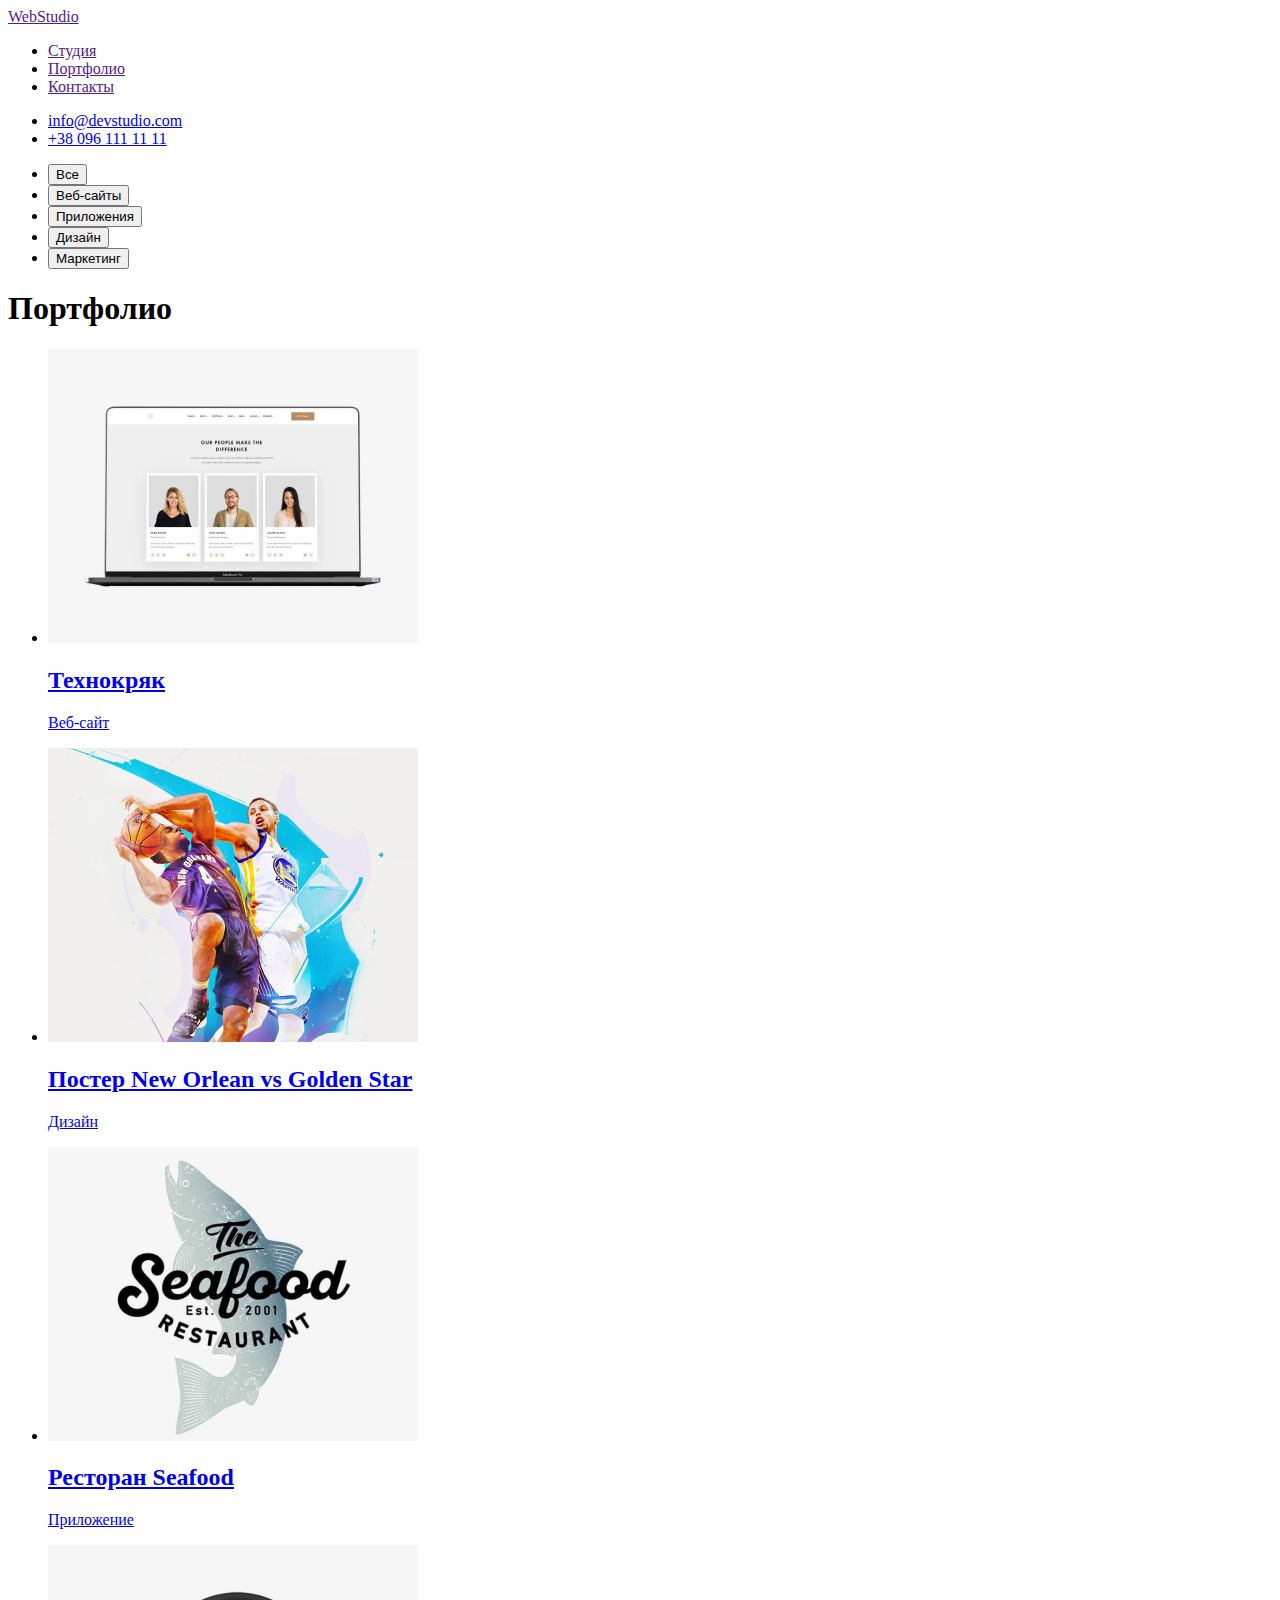
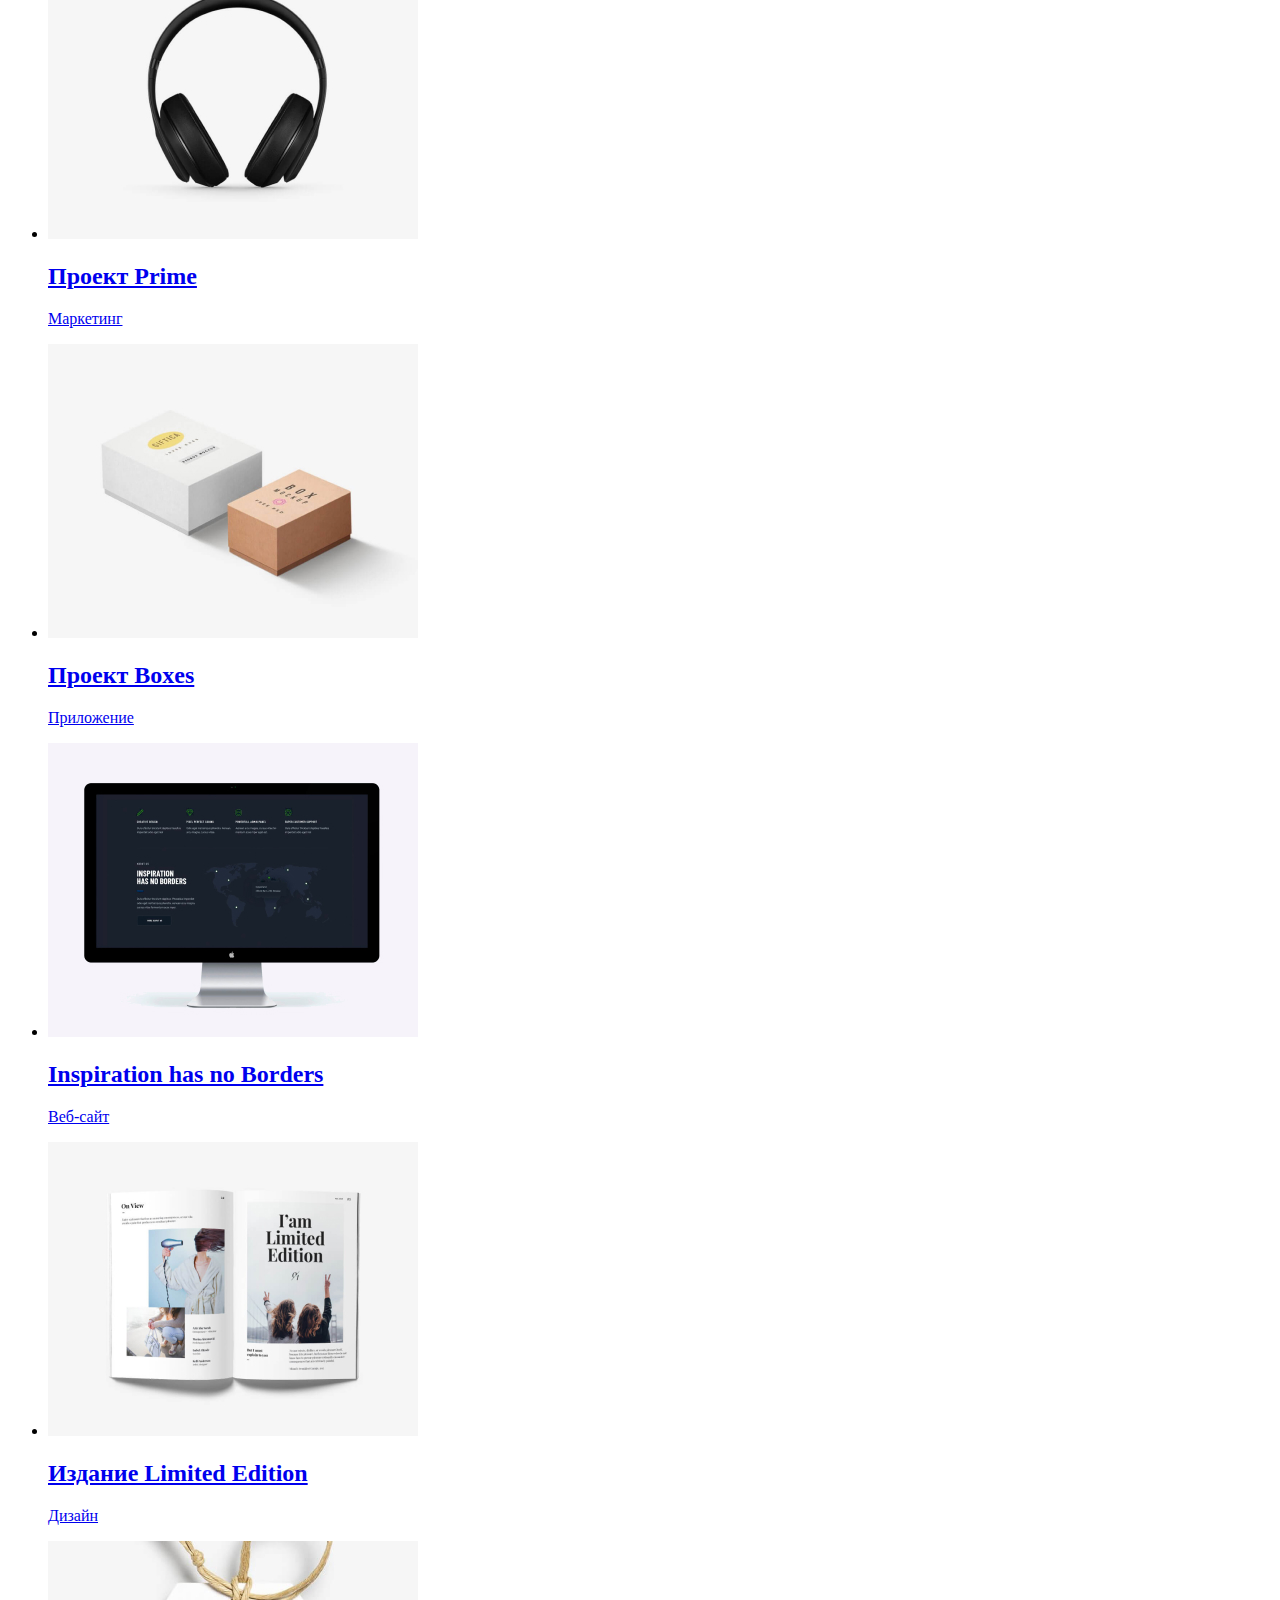
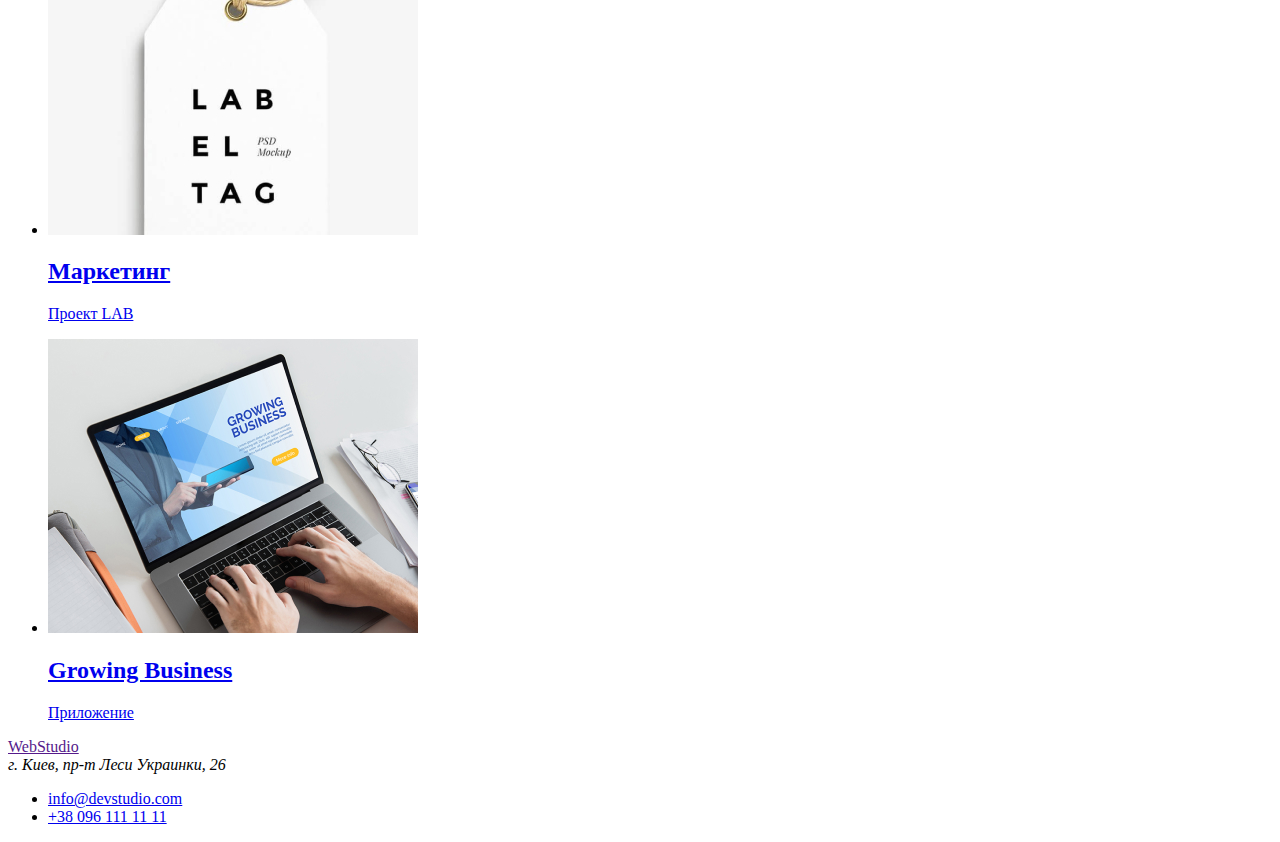
==== portfolio.html @ 073dcaa5 "Create portfolio.html" ====
<!DOCTYPE html>
<html lang="ru">

<head>
    <meta charset="UTF-8">
    <meta name="viewport" content="width=device-width, initial-scale=1.0">
    <title>WesStudio</title>
</head>

<body>
    <!--Шапка сайта-->
    <header>
        <nav>
            <a href="">WebStudio</a>

            <ul>
                <li><a href="">Студия</a></li>
                <li><a href="">Портфолио</a></li>
                <li><a href="">Контакты</a></li>
            </ul>
        </nav>

        <ul>
            <li><a href="mailto:info@devstudio.com">info@devstudio.com</a></li>
            <li><a href="tel:+380961111111">+38 096 111 11 11</a></li>
        </ul>
    </header>
    <main>
        <section>
        <ul>
         <li><button type="button">Все</button></li>
         <li><button type="button">Веб-сайты</button></li>
         <li><button type="button">Приложения</button></li>
         <li><button type="button">Дизайн</button></li>
         <li><button type="button">Маркетинг</button></li>
        </ul>

       <!-- Портфолио-->
       <h1>Портфолио</h1>

        <ul>
         <li>
             <a href="#">
             <img src="./images/Технокряк.jpg" alt="Веб-сайт Технокряк" width="370" height="294">
             <h2>Технокряк</h2>
             <p>Веб-сайт</p>
             </a>        
        </li>
         <li>
             <a href="#">
             <img src="./images/Постер.jpg" alt="Постер New Orlean vs Golden Star" width="370" height="294">
             <h2>Постер New Orlean vs Golden Star</h2>
             <p>Дизайн</p>
             </a>
        </li>
         <li>
             <a href="#">
             <img src="./images/Ресторан.jpg" alt="Ресторан Seafood" width="370" height="294">
             <h2>Ресторан Seafood</h2>
             <p>Приложение</p>
             </a>
        </li>
         <li>
             <a href="#">
             <img src="./images/Prime.jpg" alt="Проект Prime" width="370" height="294">
             <h2>Проект Prime</h2>
             <p>Маркетинг</p>
             </a>
        </li>
         <li>
             <a href="#">
             <img src="./images/Boxes.jpg" alt="Проект Boxes" width="370" height="294">
             <h2>Проект Boxes</h2>
             <p>Приложение</p>
             </a>
        </li>
         <li>
             <a href="#">
             <img src="./images/Inspiration_has_no_Borders.jpg" alt="Inspiration has no Borders" width="370" height="294">
             <h2>Inspiration has no Borders</h2>
             <p>Веб-сайт</p>
             </a>
        </li>
         <li>
             <a href="#">
             <img src="./images/Издание.jpg" alt="Издание Limited Edition" width="370" height="294"> 
             <h2>Издание Limited Edition</h2>
             <p>Дизайн</p>
             </a>
        </li>
         <li>
             <a href="#">
             <img src="./images/Lab.jpg" alt="Проект LAB" width="370" height="294">
             <h2>Маркетинг</h2>
             <p>Проект LAB</p>
             </a>
        </li>
         <li>
             <a href="#">
             <img src="./images/Growing_Business.jpg" alt="Growing Business" width="370" height="294">
             <h2>Growing Business</h2>
             <p>Приложение</p>
             </a>
        </li>
         
</ul>

        </section>
    </main>

    <!--Футер-->
    <footer>

        <a href="">WebStudio</a>

        <address>г. Киев, пр-т Леси Украинки, 26</address>

        <ul>
            <li><a href="mailto:info@devstudio.com">info@devstudio.com</a></li>
            <li><a href="tel:+380961111111">+38 096 111 11 11</a></li>
        </ul>


    </footer>

</body>

</html>
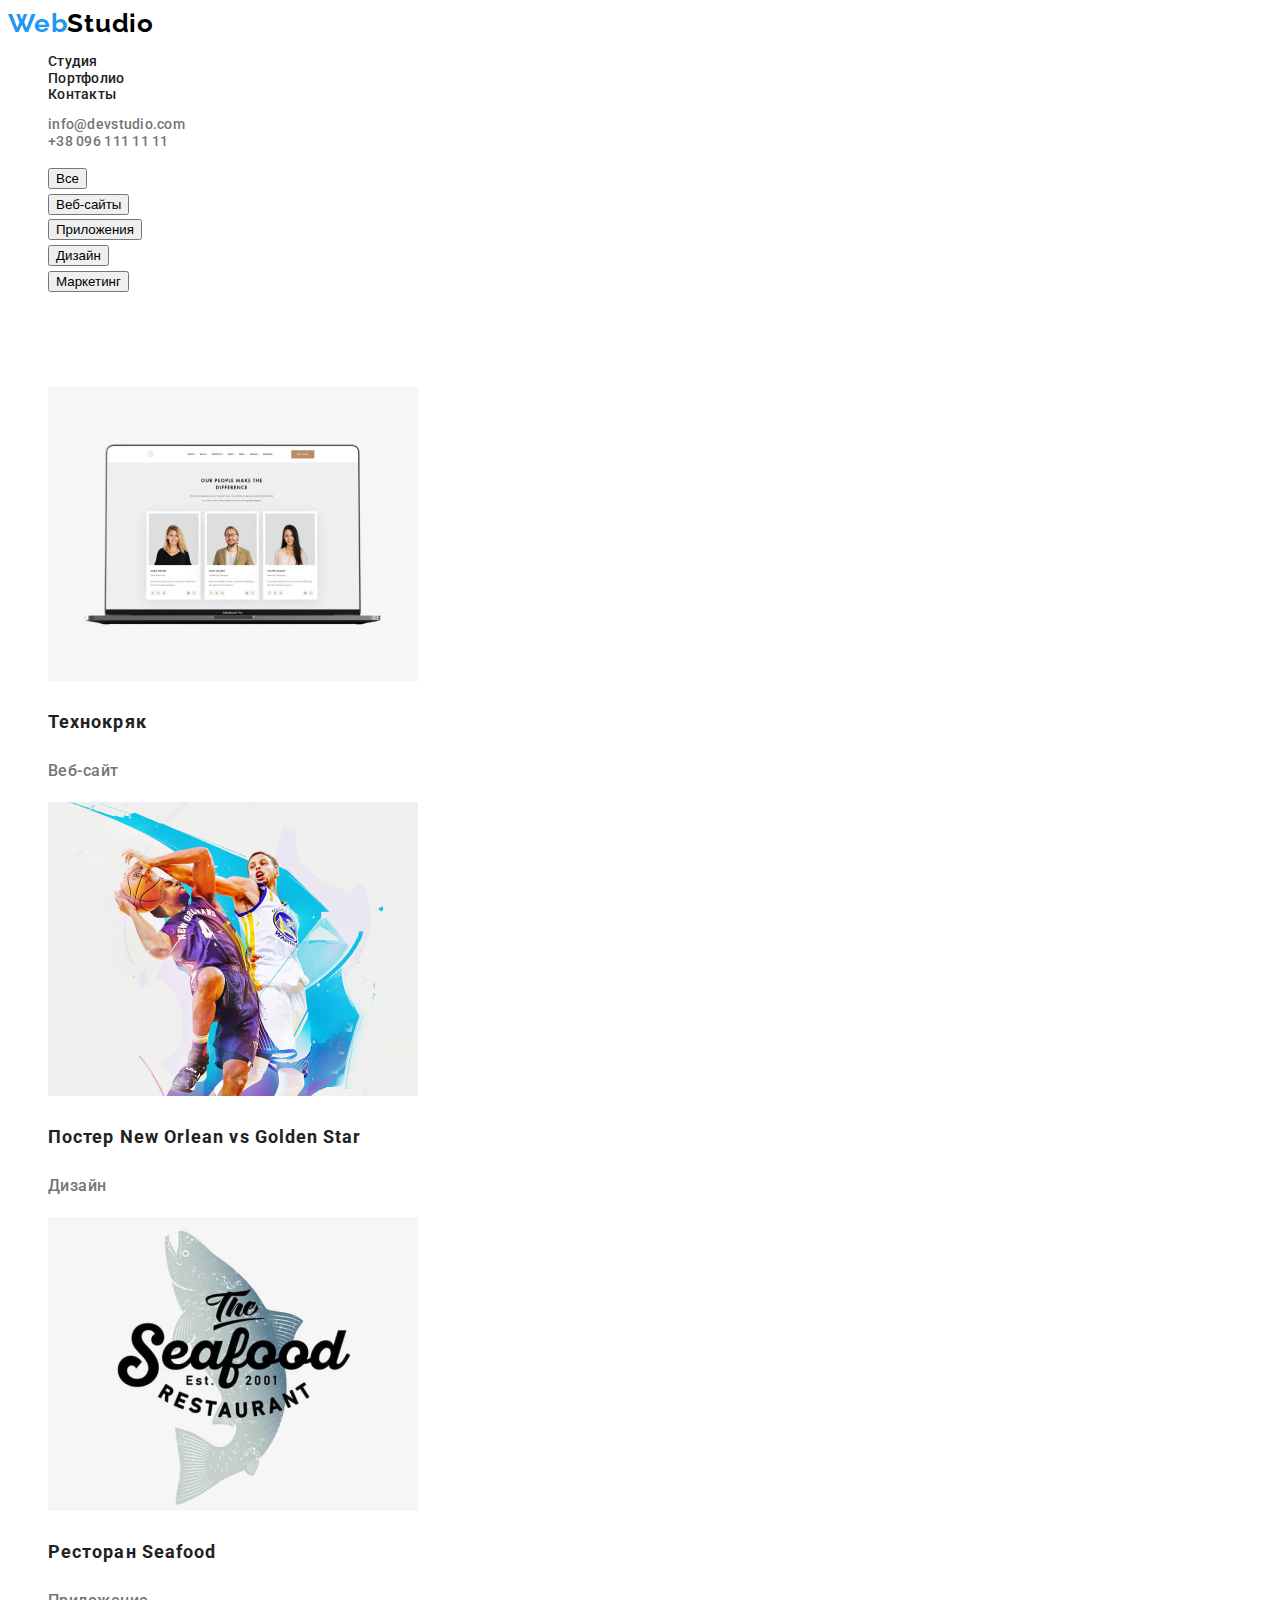
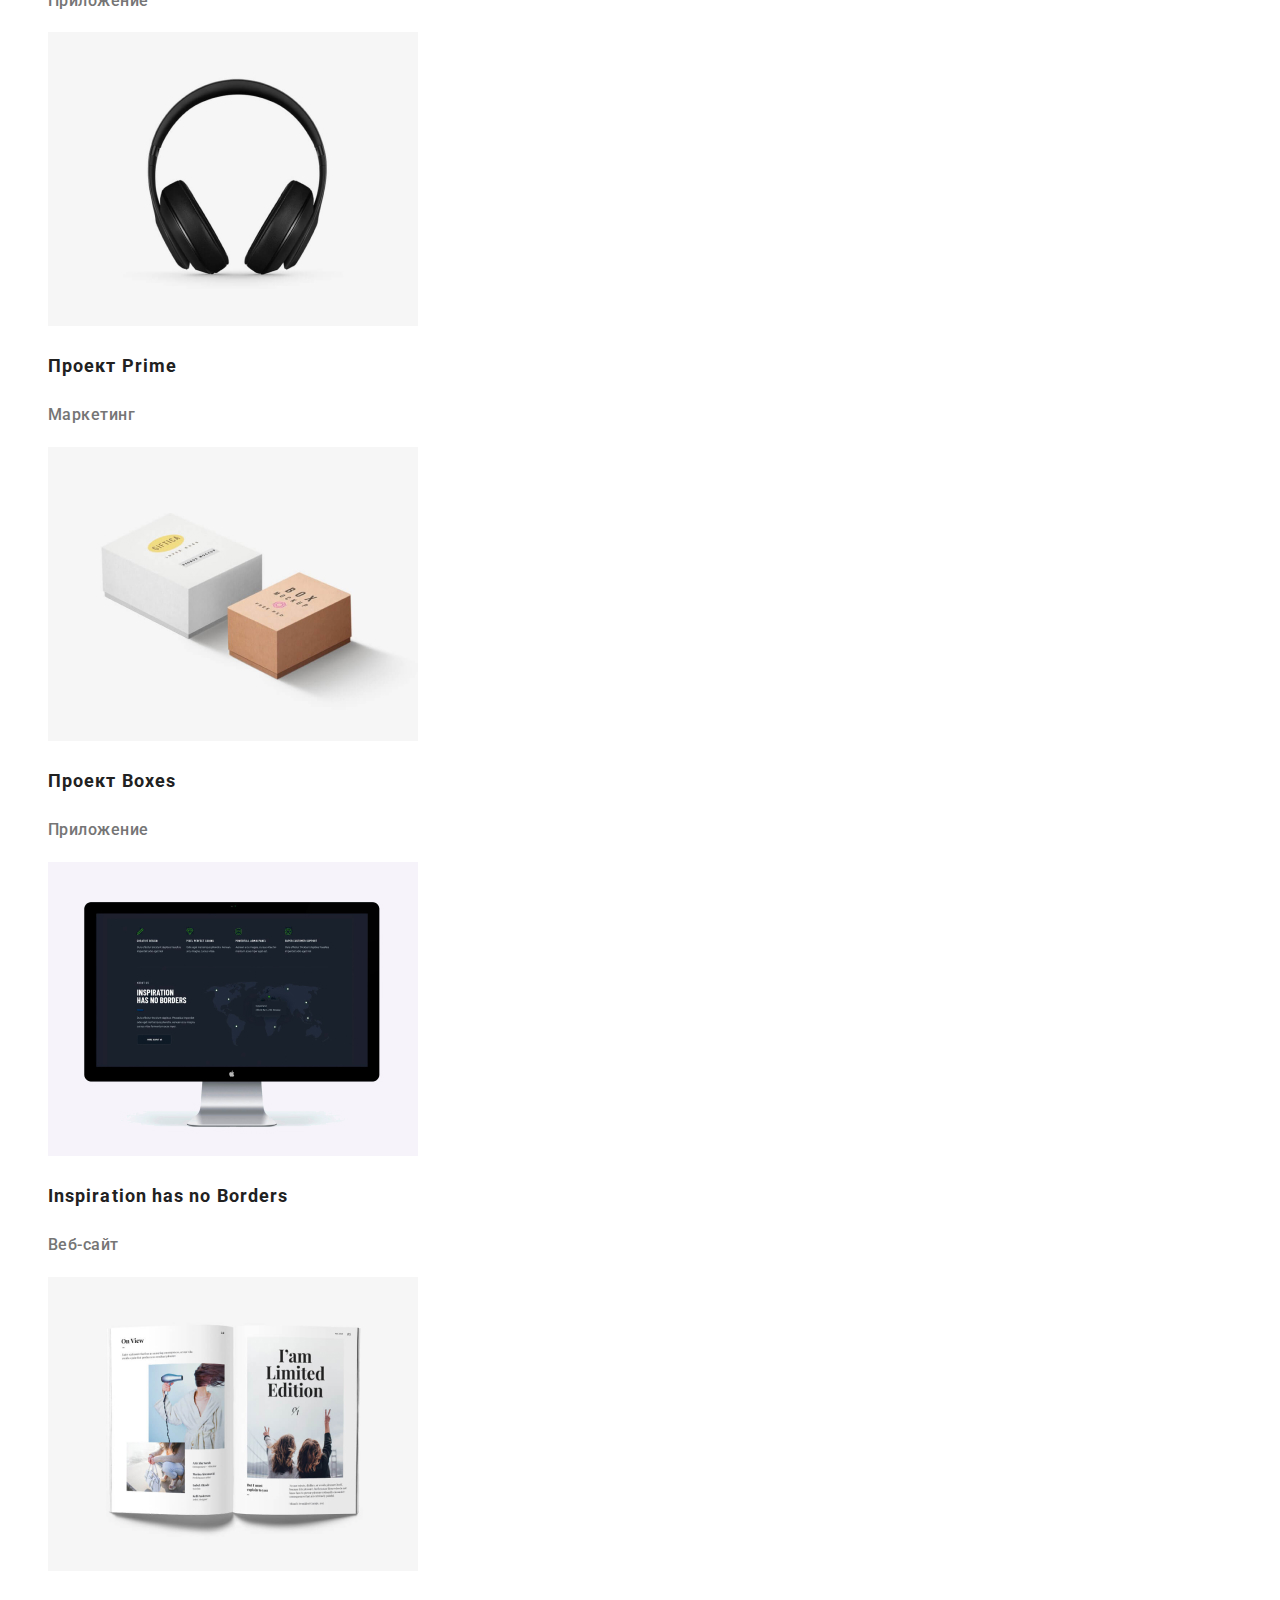
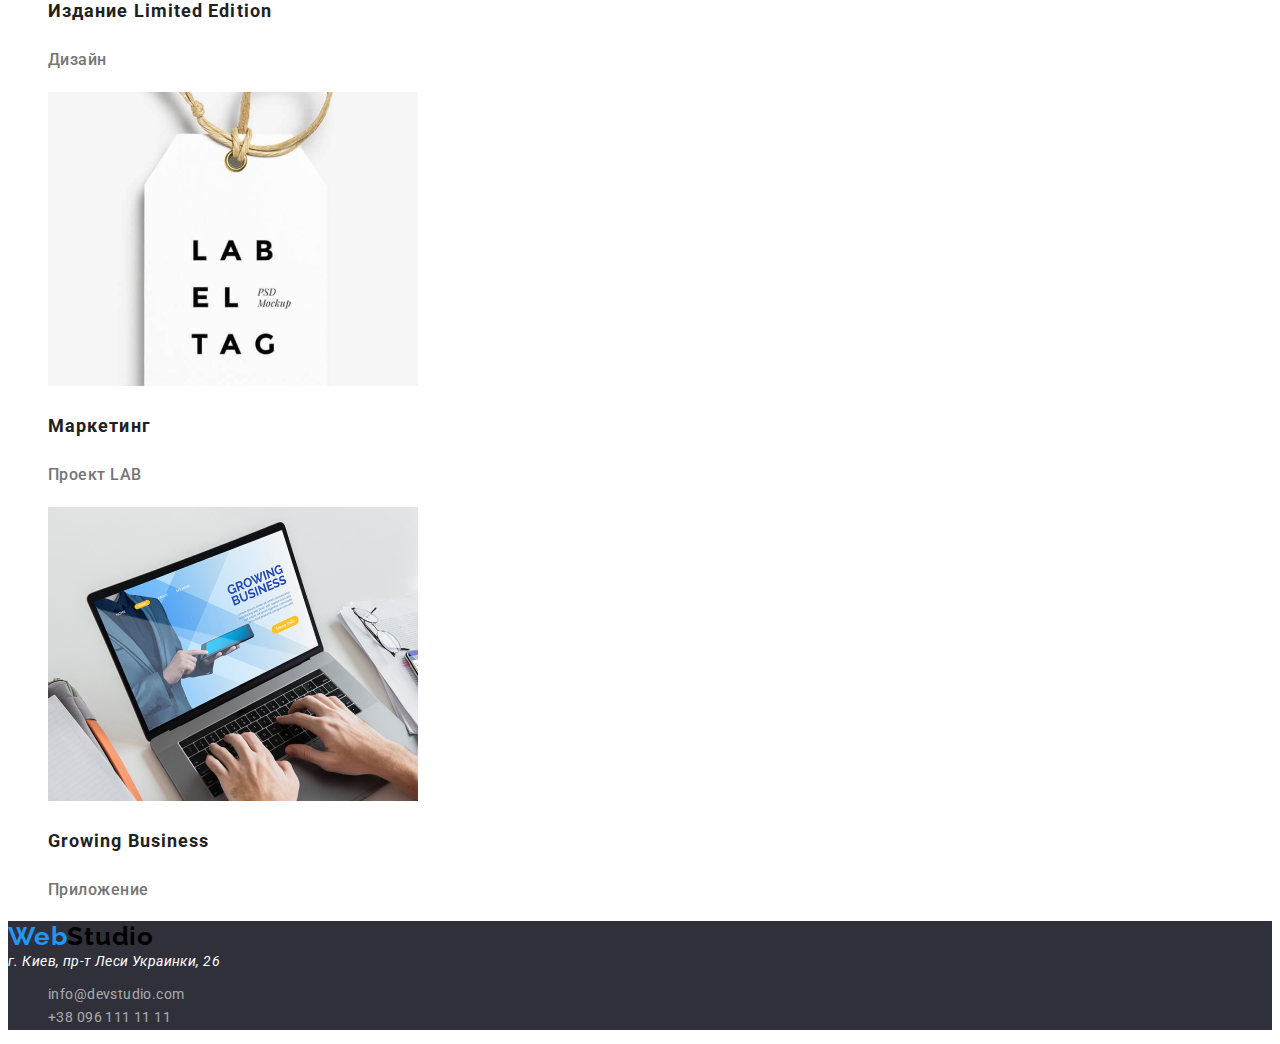
==== commit 5298c94d: "Update portfolio.html" ====
--- a/portfolio.html
+++ b/portfolio.html
@@ -2,31 +2,43 @@
 <html lang="ru">
 
 <head>
+    <link rel="stylesheet" href="https://cdnjs.cloudflare.com/ajax/libs/modern-normalize/1.0.0/modern-normalize.min.css"
+        integrity="sha512-ISS7cAi1PEhQ8jnbJpJZMd29NlhNj4AWYyLOSp2CE/CsHxTCu+r+t0D2yoJudVrd0/8fTVPUVDzY5Tvli75u/g=="
+        crossorigin="anonymous" />
+    <link rel="stylesheet" href="https://cdnjs.cloudflare.com/ajax/libs/modern-normalize/1.0.0/modern-normalize.css"
+        integrity="sha512-Zx6MlUMKSVJoQ+83OwhdILe8cSEsCzfqThJd7J/VA2UrK6Ctj85p+xzqfyuNXE5B1k25uUdmJ2OzItbBy9GHAQ=="
+        crossorigin="anonymous" />
     <meta charset="UTF-8">
     <meta name="viewport" content="width=device-width, initial-scale=1.0">
-    <title>WesStudio</title>
+    <link rel="preconnect" href="https://fonts.gstatic.com">
+    <link
+        href="https://fonts.googleapis.com/css2?family=Raleway:wght@700&family=Roboto:wght@400;500;700;900&display=swap"
+        rel="stylesheet">
+    <link rel="stylesheet" href="./css/styles.css">
+    <title>Portfolio</title>
 </head>
 
 <body>
     <!--Шапка сайта-->
-    <header>
+    <header class="header">
         <nav>
-            <a href="">WebStudio</a>
-
-            <ul>
+            <a href="#" class="logo"><span class="logotype">Web</span>Studio</a>
+    
+            <ul class="site-nav">
                 <li><a href="">Студия</a></li>
-                <li><a href="">Портфолио</a></li>
+                <li><a href="./portfolio.html">Портфолио</a></li>
                 <li><a href="">Контакты</a></li>
             </ul>
         </nav>
-
-        <ul>
+    
+        <ul class="contacts">
             <li><a href="mailto:info@devstudio.com">info@devstudio.com</a></li>
             <li><a href="tel:+380961111111">+38 096 111 11 11</a></li>
         </ul>
     </header>
+
     <main>
-        <section>
+        <section class="horizontal-buttons">
         <ul>
          <li><button type="button">Все</button></li>
          <li><button type="button">Веб-сайты</button></li>
@@ -38,7 +50,7 @@
        <!-- Портфолио-->
        <h1>Портфолио</h1>
 
-        <ul>
+        <ul class="cards">
          <li>
              <a href="#">
              <img src="./images/Технокряк.jpg" alt="Веб-сайт Технокряк" width="370" height="294">
@@ -108,17 +120,17 @@
         </section>
     </main>
 
-    <!--Футер-->
-    <footer>
+<!--Футер-->
+<footer class="footer">
 
-        <a href="">WebStudio</a>
+    <a href="#" class="logo"><span class="logotype">Web</span>Studio</a>
 
-        <address>г. Киев, пр-т Леси Украинки, 26</address>
+    <address>г. Киев, пр-т Леси Украинки, 26</address>
 
-        <ul>
-            <li><a href="mailto:info@devstudio.com">info@devstudio.com</a></li>
-            <li><a href="tel:+380961111111">+38 096 111 11 11</a></li>
-        </ul>
+    <ul class="contacts">
+        <li><a href="mailto:info@devstudio.com">info@devstudio.com</a></li>
+        <li><a href="tel:+380961111111">+38 096 111 11 11</a></li>
+    </ul>
 
 
     </footer>
--- a/css/styles.css
+++ b/css/styles.css
@@ -0,0 +1,198 @@
+body {
+  background-color: #ffffff;
+  color: #757575;
+  font-size: 14px;
+  font-family: 'Roboto', sans-serif;
+  font-weight: normal;
+  font-style: normal;
+}
+
+a {
+  text-decoration: none;
+}
+
+/* основной цвет текста #757575 */
+/* вторичный цвет текста  #212121 */
+/* акцент #2196F3 */
+/* белый #ffffff */
+/* вторичный цвет фона #2F303A #E5E5E5 #F5F4FA*/
+
+/* стилизация header */
+
+ul {
+  list-style: none;
+}
+
+.header .contacts a {
+  color: #757575;
+}
+
+.header .contacts a:hover,
+.header .contacts a:focus {
+  color: #2196f3;
+}
+
+.logo {
+  font-family: 'Raleway', sans-serif;
+  font-weight: bold;
+  font-size: 26px;
+  line-height: 1.2;
+  letter-spacing: 0.03em;
+  color: #000000;
+}
+
+.logotype {
+  color: #2196f3;
+}
+
+.site-nav a {
+  font-weight: 500;
+  line-height: 1.1;
+  letter-spacing: 0.02em;
+  color: #212121;
+}
+
+.site-nav a:hover,
+.site-nav a:focus {
+  color: #2196f3;
+}
+
+.header .site-nav-studio {
+  color: #2196f3;
+}
+
+.header .contacts a {
+  font-weight: 500;
+  line-height: 1.1;
+  letter-spacing: 0.02em;
+}
+
+/* стилизация героя */
+
+.hero {
+  background-color: #2f303a;
+}
+.hero-title {
+  font-weight: 900;
+  font-size: 44px;
+  line-height: 1.4;
+  text-align: center;
+  letter-spacing: 0.06em;
+  text-transform: uppercase;
+  color: #ffffff;
+}
+
+.button {
+  font-weight: bold;
+  font-size: 16px;
+  line-height: 1.8;
+  background-color: #2196f3;
+  color: #ffffff;
+}
+
+/* стилизация заголовков */
+
+.features .title {
+  font-weight: bold;
+  line-height: 1.1;
+  letter-spacing: 0.03em;
+  text-transform: uppercase;
+  color: #212121;
+}
+
+.section-title {
+  font-weight: bold;
+  font-size: 36px;
+  line-height: 1.2;
+  text-align: center;
+  letter-spacing: 0.03em;
+  color: #212121;
+}
+
+.names {
+  color: #212121;
+}
+
+/* особенности */
+
+.features p {
+  line-height: 1.7;
+  letter-spacing: 0.03em;
+}
+
+/* наша команда */
+.our-team {
+  background-color: #f5f4fa;
+}
+
+.names {
+  font-weight: 500;
+  font-size: 16px;
+  line-height: 1.2;
+  text-align: center;
+  letter-spacing: 0.03em;
+}
+
+.professions {
+  font-size: 16px;
+  line-height: 1.2;
+  text-align: center;
+  letter-spacing: 0.03em;
+}
+
+/* портфолио */
+
+.horizontal-buttons {
+  font-weight: 500;
+  font-size: 16px;
+  line-height: 1.6;
+  letter-spacing: 0.03em;
+  color: #ffffff;
+}
+
+li button:hover {
+  color: #ffffff;
+}
+
+li button:hover,
+li button:focus {
+  background-color: #2196f3;
+}
+
+.cards h2 {
+  font-weight: bold;
+  font-size: 18px;
+  line-height: 2;
+  letter-spacing: 0.06em;
+  color: #212121;
+}
+
+.cards p {
+  font-size: 16px;
+  line-height: 1.9;
+  letter-spacing: 0.03em;
+  color: #757575;
+}
+
+/* футер */
+
+.footer {
+  background-color: #2f303a;
+}
+
+address {
+  line-height: 0.7x;
+  letter-spacing: 0.03em;
+  color: #ffffff;
+}
+
+.footer .contacts a {
+  line-height: 1.7;
+  letter-spacing: 0.03em;
+  color: rgba(255, 255, 255, 0.6);
+}
+
+.contacts a:hover,
+.contacts a:focus {
+  color: #2196f3;
+}
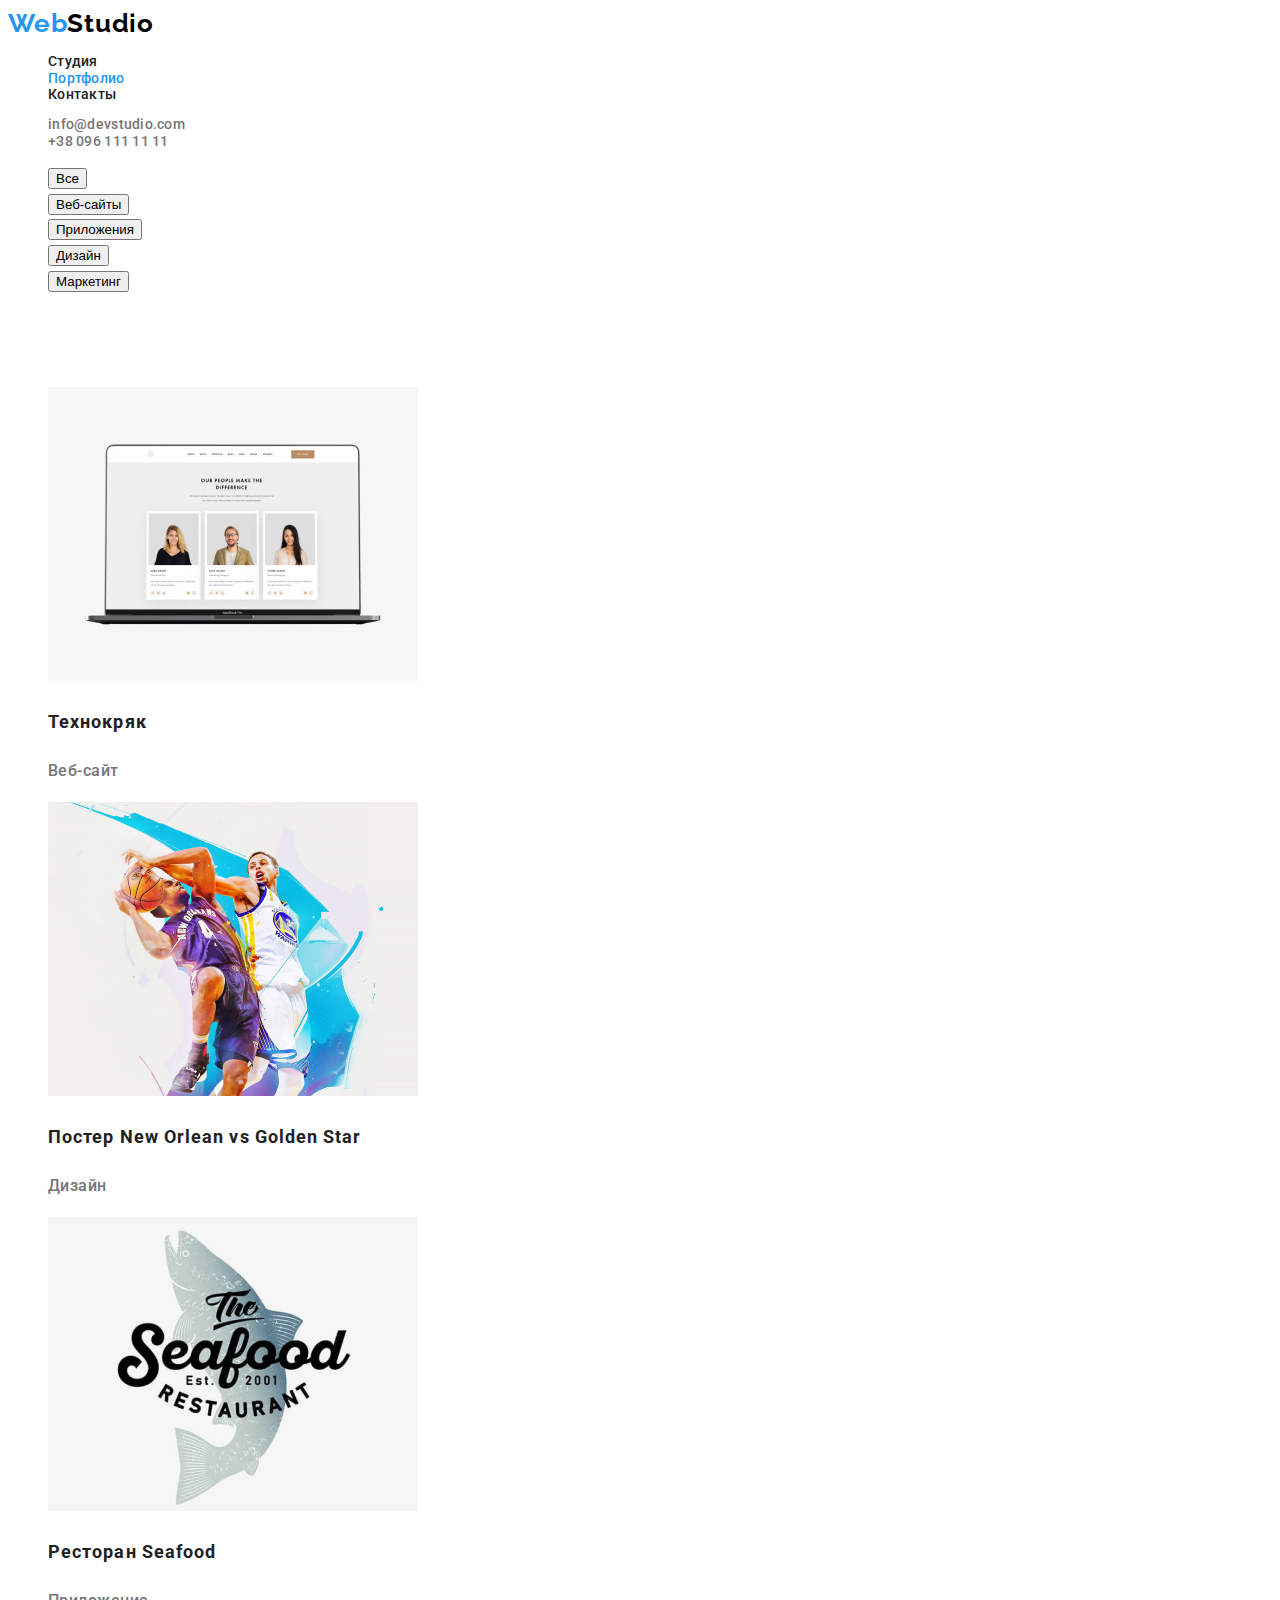
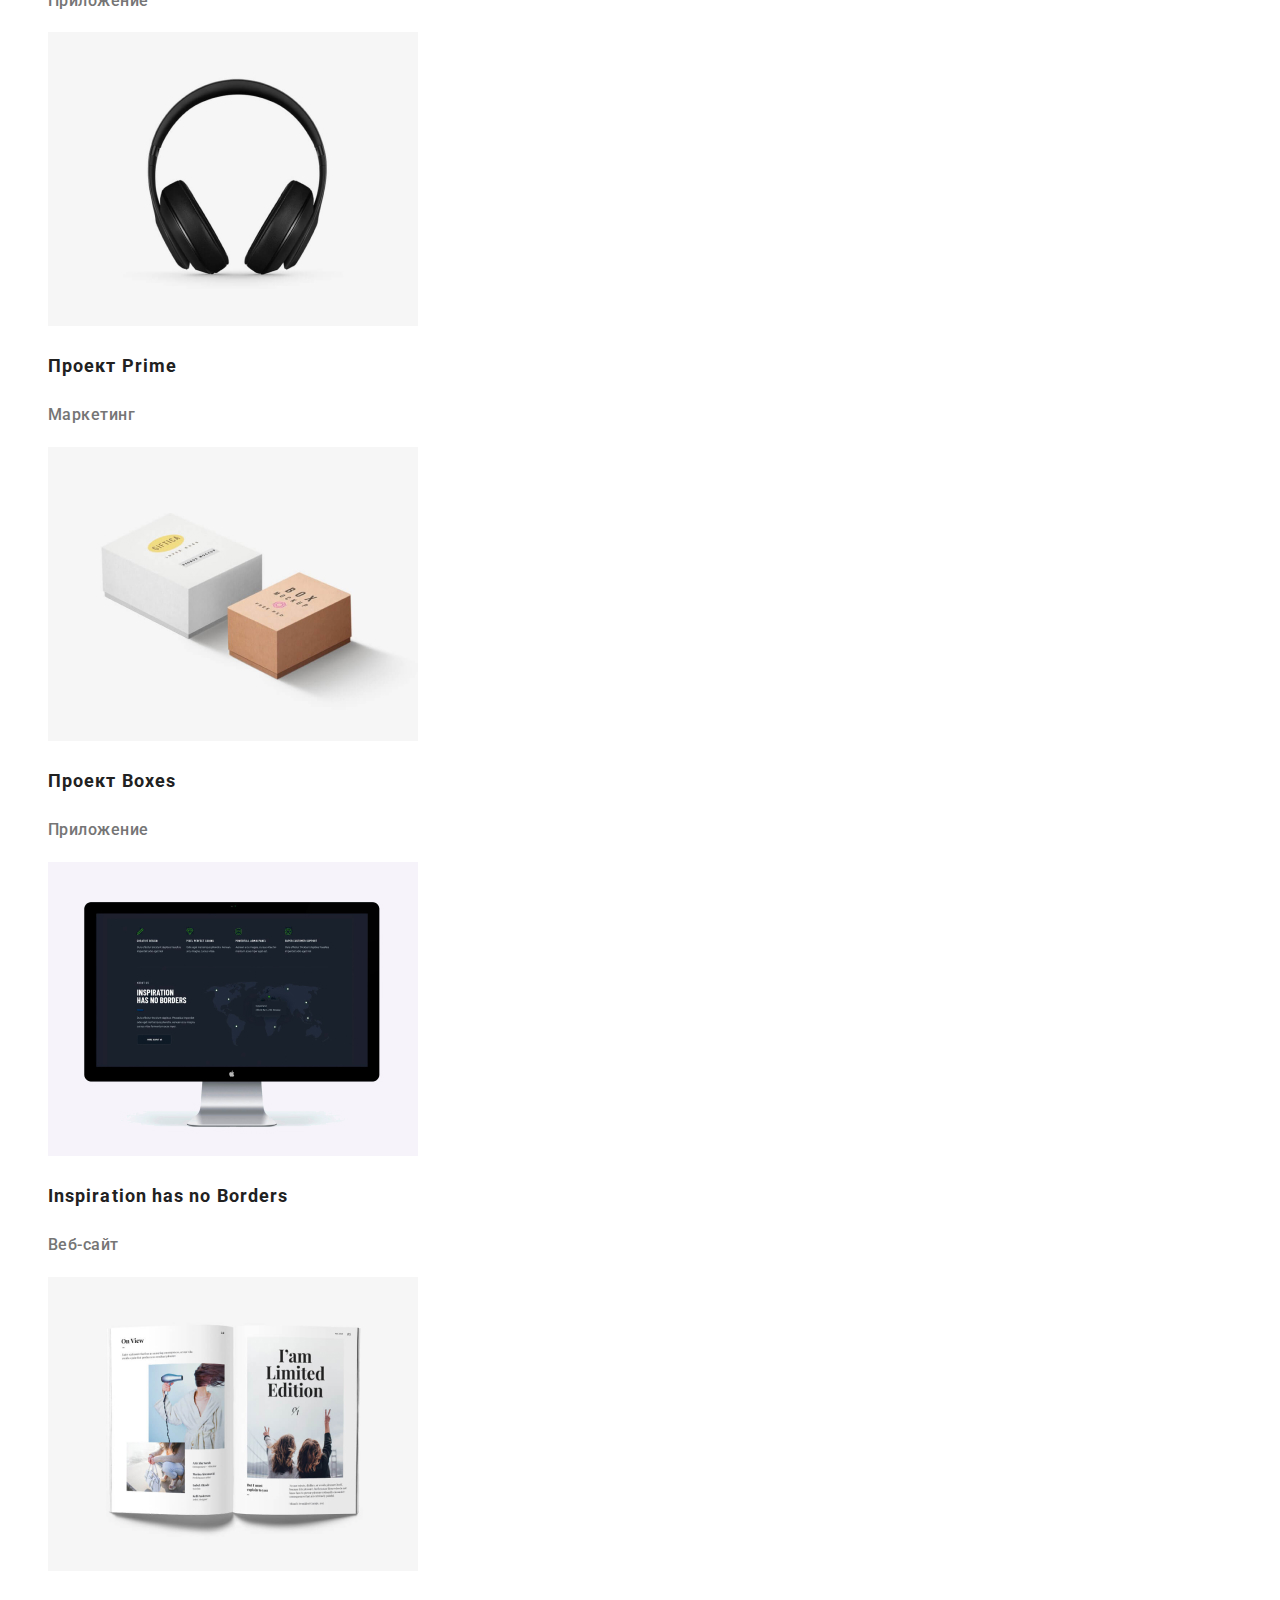
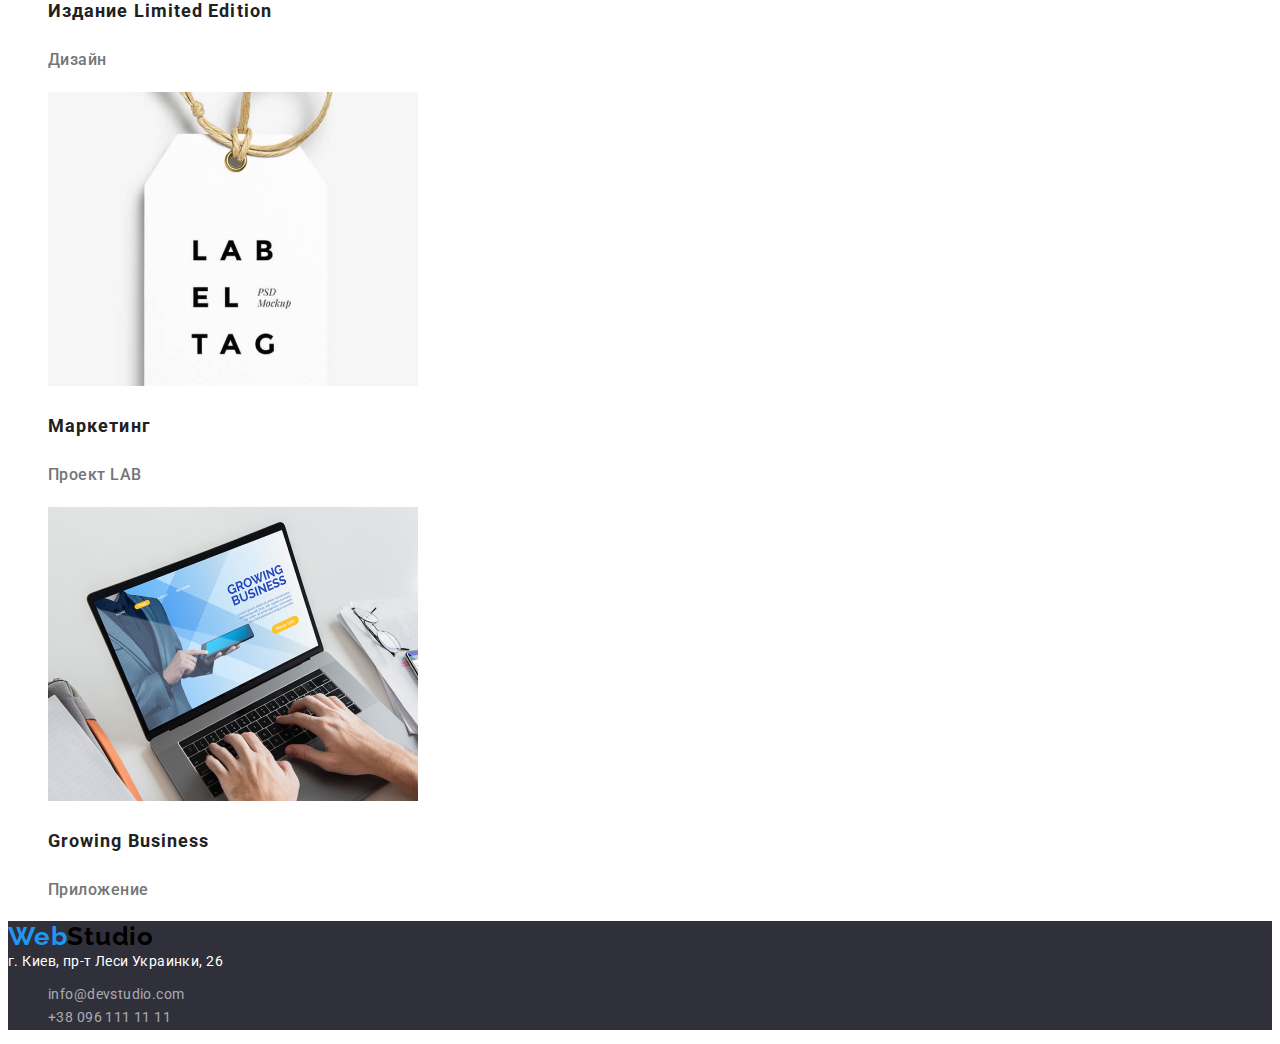
==== commit 09e5926d: "Update portfolio.html" ====
--- a/portfolio.html
+++ b/portfolio.html
@@ -25,8 +25,8 @@
             <a href="#" class="logo"><span class="logotype">Web</span>Studio</a>
     
             <ul class="site-nav">
-                <li><a href="">Студия</a></li>
-                <li><a href="./portfolio.html">Портфолио</a></li>
+                <li><a href="./index.html">Студия</a></li>
+                <li><a href="./portfolio.html" class="site-nav-studio">Портфолио</a></li>
                 <li><a href="">Контакты</a></li>
             </ul>
         </nav>
--- a/css/styles.css
+++ b/css/styles.css
@@ -76,7 +76,6 @@
   font-weight: 900;
   font-size: 44px;
   line-height: 1.4;
-  text-align: center;
   letter-spacing: 0.06em;
   text-transform: uppercase;
   color: #ffffff;
@@ -104,7 +103,6 @@
   font-weight: bold;
   font-size: 36px;
   line-height: 1.2;
-  text-align: center;
   letter-spacing: 0.03em;
   color: #212121;
 }
@@ -129,14 +127,12 @@
   font-weight: 500;
   font-size: 16px;
   line-height: 1.2;
-  text-align: center;
   letter-spacing: 0.03em;
 }
 
 .professions {
   font-size: 16px;
   line-height: 1.2;
-  text-align: center;
   letter-spacing: 0.03em;
 }
 
@@ -181,6 +177,7 @@
 }
 
 address {
+  font-style: normal;
   line-height: 0.7x;
   letter-spacing: 0.03em;
   color: #ffffff;
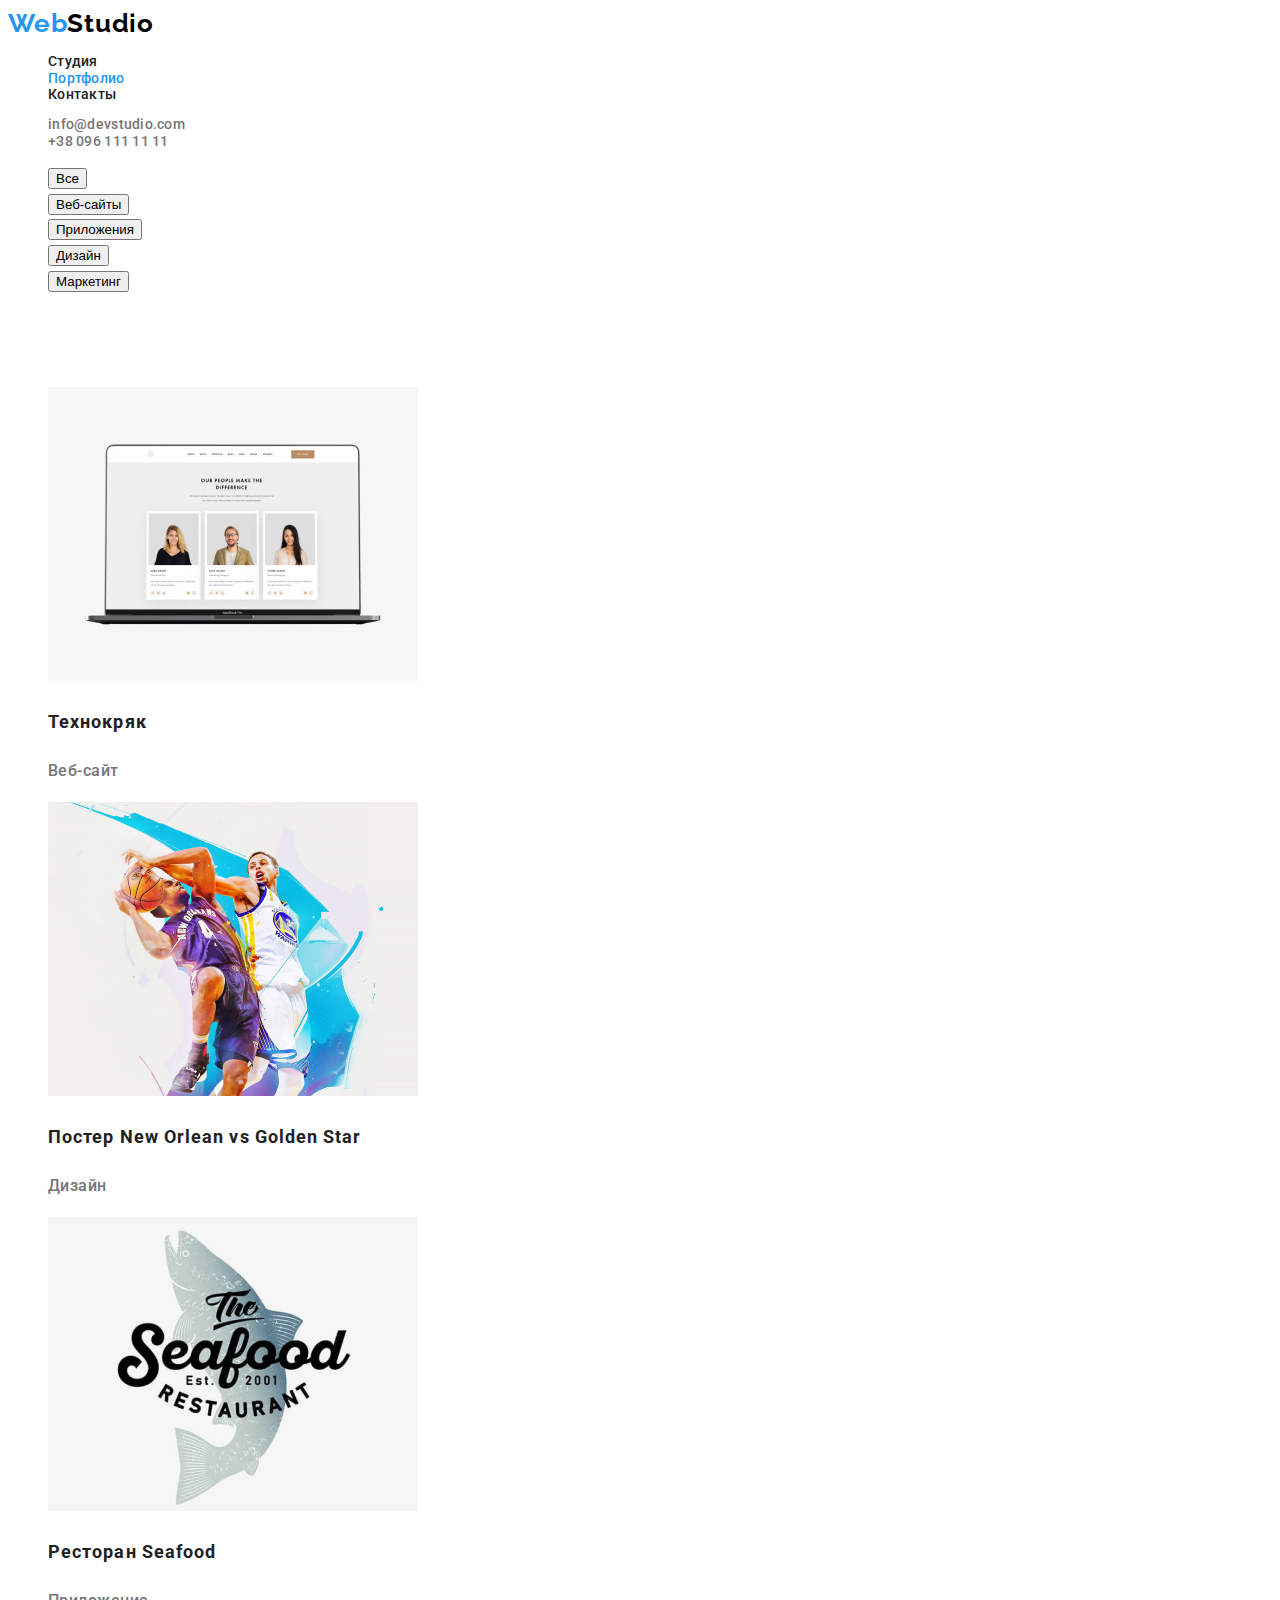
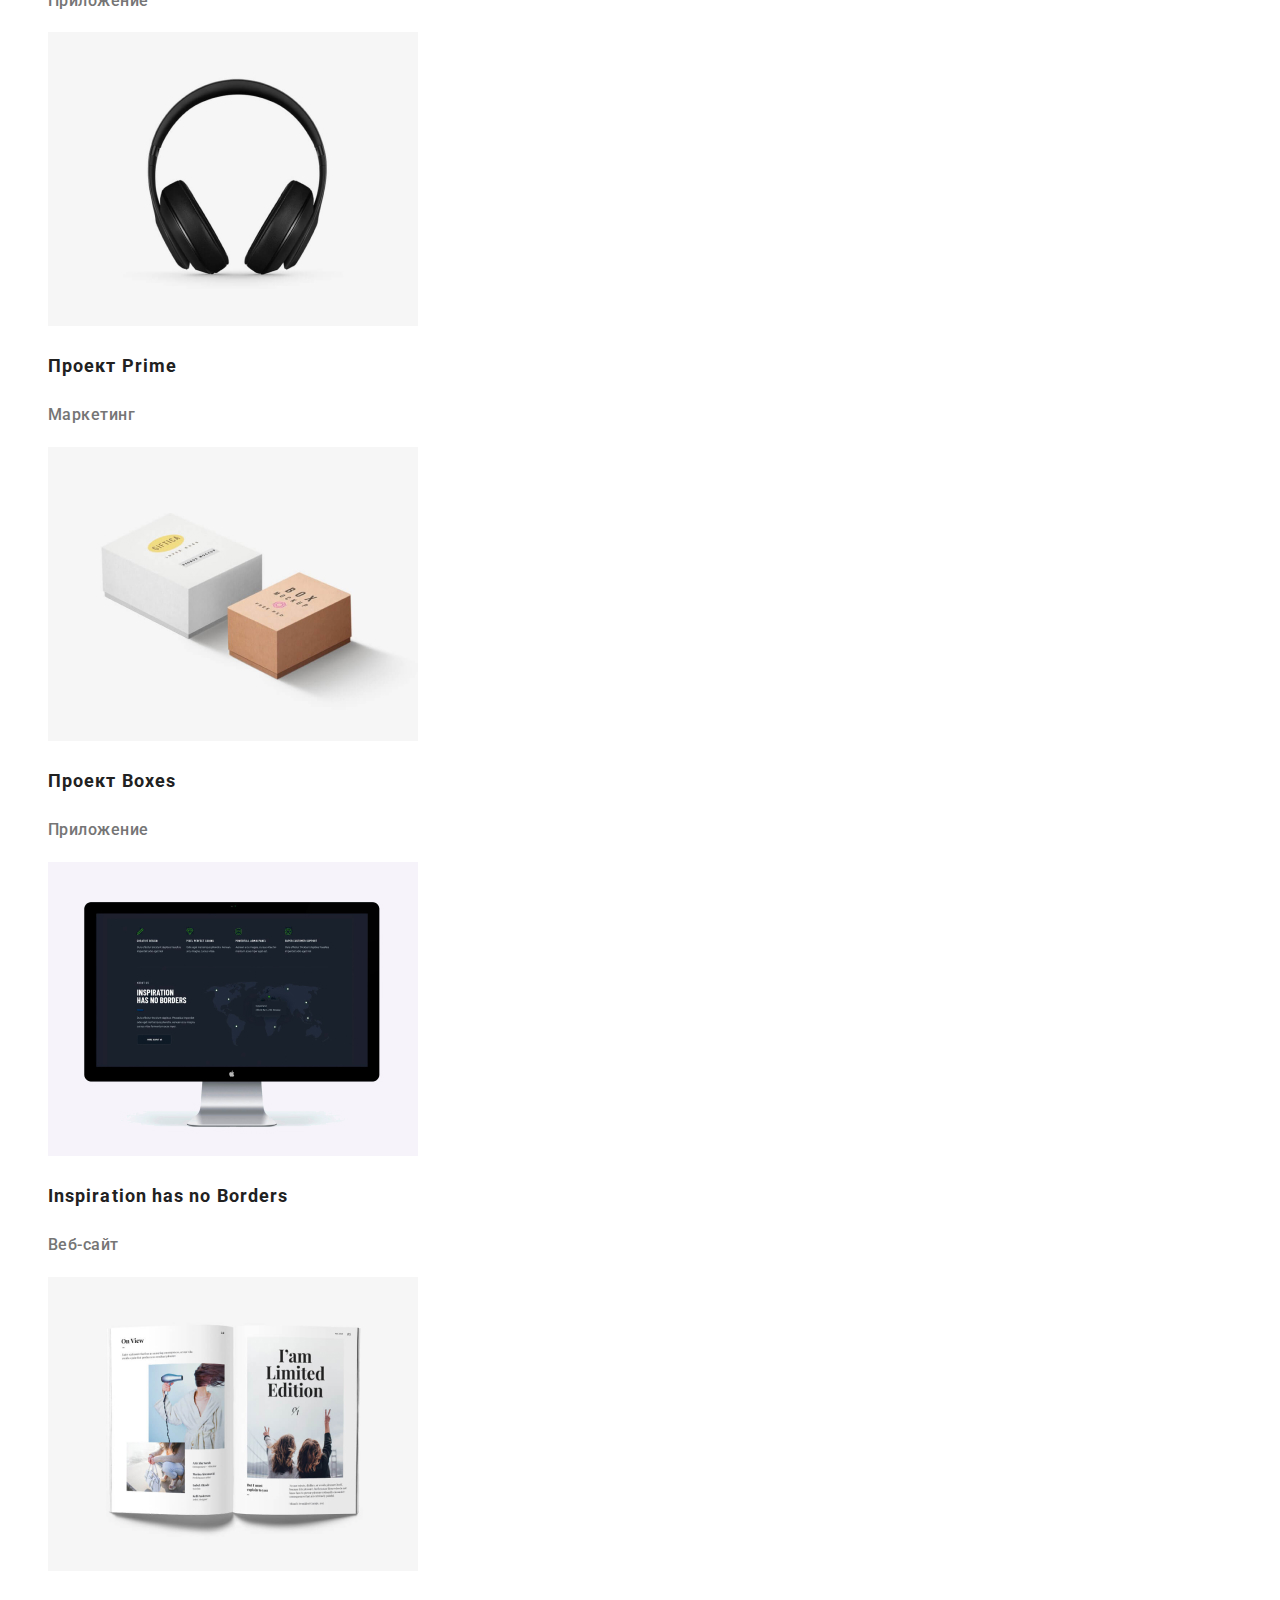
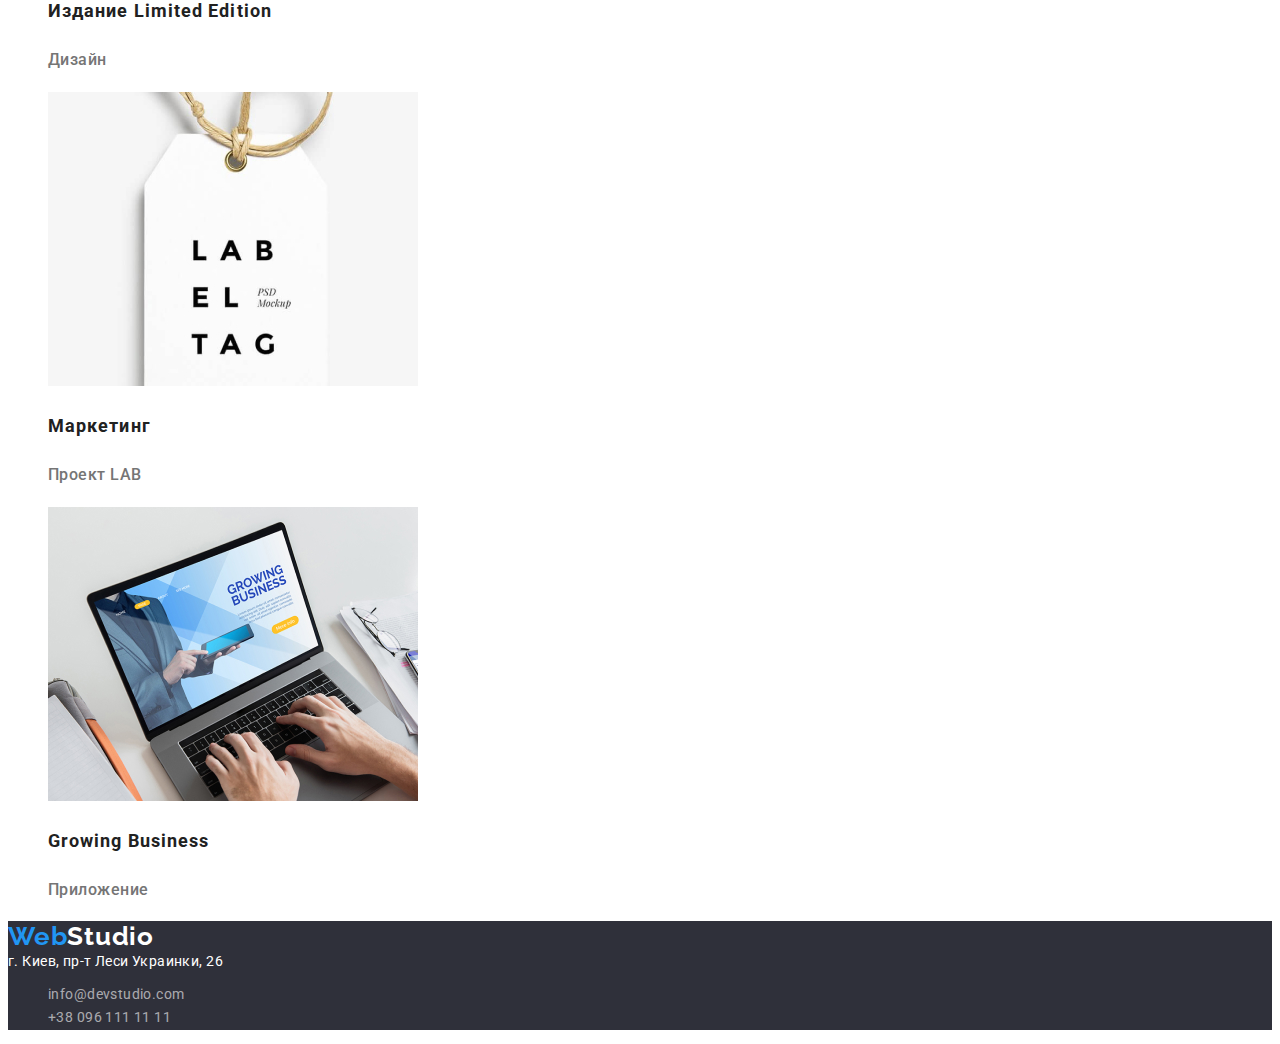
==== commit 13eec5f6: "Update portfolio.html" ====
--- a/portfolio.html
+++ b/portfolio.html
@@ -4,9 +4,6 @@
 <head>
     <link rel="stylesheet" href="https://cdnjs.cloudflare.com/ajax/libs/modern-normalize/1.0.0/modern-normalize.min.css"
         integrity="sha512-ISS7cAi1PEhQ8jnbJpJZMd29NlhNj4AWYyLOSp2CE/CsHxTCu+r+t0D2yoJudVrd0/8fTVPUVDzY5Tvli75u/g=="
-        crossorigin="anonymous" />
-    <link rel="stylesheet" href="https://cdnjs.cloudflare.com/ajax/libs/modern-normalize/1.0.0/modern-normalize.css"
-        integrity="sha512-Zx6MlUMKSVJoQ+83OwhdILe8cSEsCzfqThJd7J/VA2UrK6Ctj85p+xzqfyuNXE5B1k25uUdmJ2OzItbBy9GHAQ=="
         crossorigin="anonymous" />
     <meta charset="UTF-8">
     <meta name="viewport" content="width=device-width, initial-scale=1.0">
@@ -22,11 +19,11 @@
     <!--Шапка сайта-->
     <header class="header">
         <nav>
-            <a href="#" class="logo"><span class="logotype">Web</span>Studio</a>
+            <a href="#" class="logo"><span class="logo-web">Web</span>Studio</a>
     
             <ul class="site-nav">
                 <li><a href="./index.html">Студия</a></li>
-                <li><a href="./portfolio.html" class="site-nav-studio">Портфолио</a></li>
+                <li><a href="./portfolio.html" class="site-nav-portfolio">Портфолио</a></li>
                 <li><a href="">Контакты</a></li>
             </ul>
         </nav>
@@ -123,7 +120,7 @@
 <!--Футер-->
 <footer class="footer">
 
-    <a href="#" class="logo"><span class="logotype">Web</span>Studio</a>
+    <a href="#" class="logo"><span class="logo-web">Web</span><span class="logo-studio">Studio</span></a>
 
     <address>г. Киев, пр-т Леси Украинки, 26</address>
 
--- a/css/styles.css
+++ b/css/styles.css
@@ -1,6 +1,13 @@
+:root {
+  --primary-text-color: #757575;
+  --secondary-text-color: #ffffff;
+  --title-color: #212121;
+  --accent-color: #2196f3;
+}
+
 body {
-  background-color: #ffffff;
-  color: #757575;
+  background-color: var(--secondary-text-color);
+  color: var(--primary-text-color);
   font-size: 14px;
   font-family: 'Roboto', sans-serif;
   font-weight: normal;
@@ -24,12 +31,12 @@
 }
 
 .header .contacts a {
-  color: #757575;
+  color: var(--primary-text-color);
 }
 
 .header .contacts a:hover,
 .header .contacts a:focus {
-  color: #2196f3;
+  color: var(--accent-color);
 }
 
 .logo {
@@ -41,24 +48,32 @@
   color: #000000;
 }
 
-.logotype {
-  color: #2196f3;
+.logo-web {
+  color: var(--accent-color);
+}
+
+.logo-studio {
+  color: var(--secondary-text-color);
 }
 
 .site-nav a {
   font-weight: 500;
   line-height: 1.1;
   letter-spacing: 0.02em;
-  color: #212121;
+  color: var(--title-color);
 }
 
 .site-nav a:hover,
 .site-nav a:focus {
-  color: #2196f3;
+  color: var(--accent-color);
 }
 
 .header .site-nav-studio {
-  color: #2196f3;
+  color: var(--accent-color);
+}
+
+.header .site-nav-portfolio {
+  color: var(--accent-color);
 }
 
 .header .contacts a {
@@ -78,15 +93,15 @@
   line-height: 1.4;
   letter-spacing: 0.06em;
   text-transform: uppercase;
-  color: #ffffff;
+  color: var(--secondary-text-color);
 }
 
 .button {
   font-weight: bold;
   font-size: 16px;
   line-height: 1.8;
-  background-color: #2196f3;
-  color: #ffffff;
+  background-color var(--accent-color);
+  color: var(--secondary-text-color);
 }
 
 /* стилизация заголовков */
@@ -96,7 +111,7 @@
   line-height: 1.1;
   letter-spacing: 0.03em;
   text-transform: uppercase;
-  color: #212121;
+  color: var(--title-color);
 }
 
 .section-title {
@@ -104,11 +119,11 @@
   font-size: 36px;
   line-height: 1.2;
   letter-spacing: 0.03em;
-  color: #212121;
+  color: var(--title-color);
 }
 
 .names {
-  color: #212121;
+  color: var(--title-color);
 }
 
 /* особенности */
@@ -143,16 +158,16 @@
   font-size: 16px;
   line-height: 1.6;
   letter-spacing: 0.03em;
-  color: #ffffff;
+  color: var(--secondary-text-color);
 }
 
 li button:hover {
-  color: #ffffff;
+  color: var(--secondary-text-color);
 }
 
 li button:hover,
 li button:focus {
-  background-color: #2196f3;
+  background-color: var(--accent-color);
 }
 
 .cards h2 {
@@ -160,14 +175,14 @@
   font-size: 18px;
   line-height: 2;
   letter-spacing: 0.06em;
-  color: #212121;
+  color: var(--title-color);
 }
 
 .cards p {
   font-size: 16px;
   line-height: 1.9;
   letter-spacing: 0.03em;
-  color: #757575;
+  color: var(--primary-text-color);
 }
 
 /* футер */
@@ -180,7 +195,7 @@
   font-style: normal;
   line-height: 0.7x;
   letter-spacing: 0.03em;
-  color: #ffffff;
+  color: var(--secondary-text-color);
 }
 
 .footer .contacts a {
@@ -189,7 +204,7 @@
   color: rgba(255, 255, 255, 0.6);
 }
 
-.contacts a:hover,
-.contacts a:focus {
-  color: #2196f3;
-}
+.footer .contacts a:hover,
+.footer .contacts a:focus {
+  color: var(--accent-color);
+}
